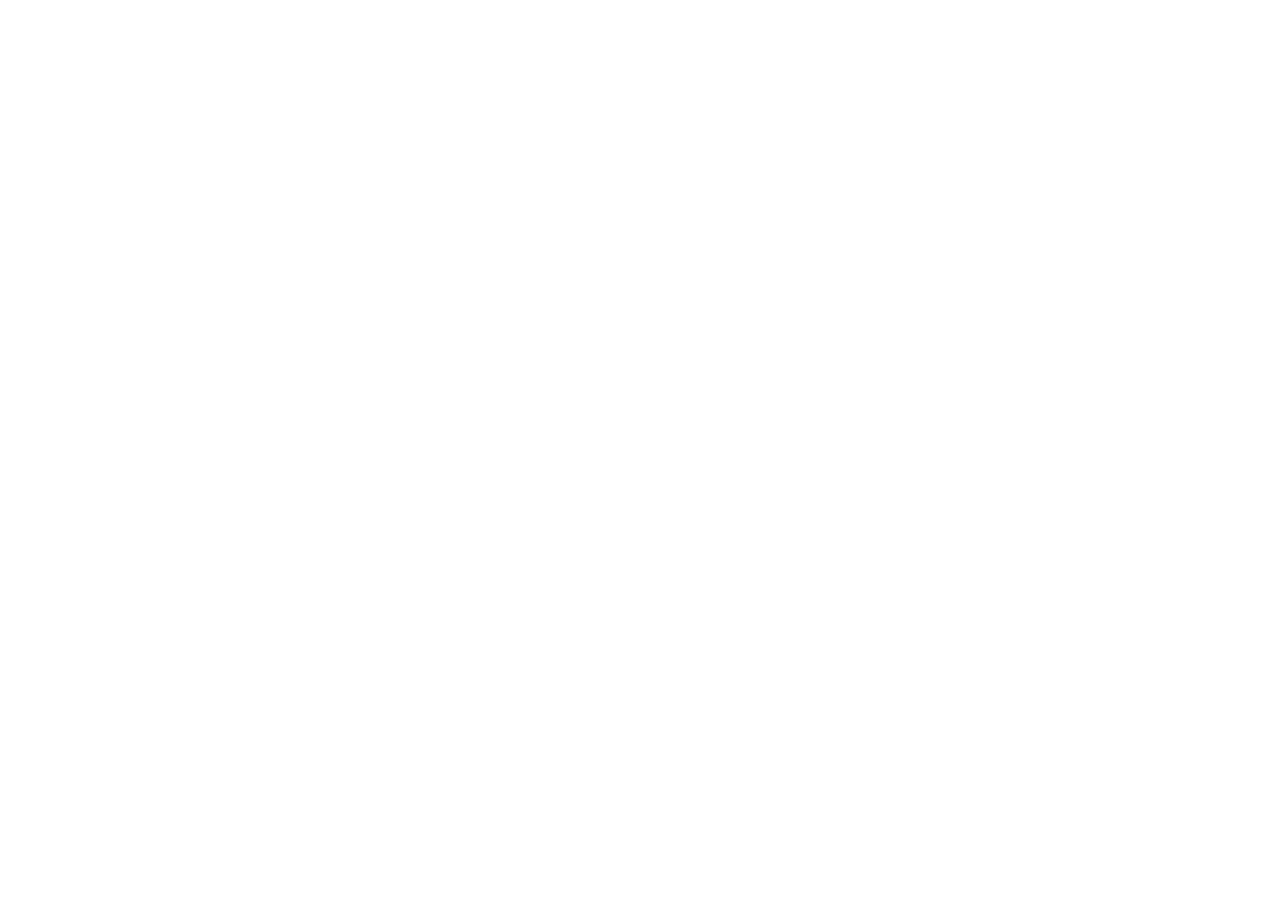
==== index.html @ 00fe9362 "Initial Commit" ====
<!DOCTYPE html>
<html>
  <head>
    <meta charset="UTF-8" />
    <meta http-equiv="X-UA-Compatible" content="IE=edge,chrome=1" />
    <meta name="viewport" content="width=device-width,initial-scale=1" />
    <title>Team Picker - March Madness</title>
    <meta name="author" content="Mike Commendatore" />
    <meta
      name="description"
      content="A tool for randomly making March Madness picks based on historical seed matchup odds"
    />
    <meta
      name="keywords"
      content="march,madness,random,pick,picks,odds,mcomm,mike,michael,commendatore"
    />
    <link
      rel="shortcut icon"
      href="favicon.ico"
      type="image/vnd.microsoft.icon"
    />
    <link rel="stylesheet" href="styles.css" type="text/css" />
  </head>
  <body>
    <script type="text/javascript" src="teams.js"></script>
    <script type="text/javascript" src="stats.js"></script>
  </body>
</html>
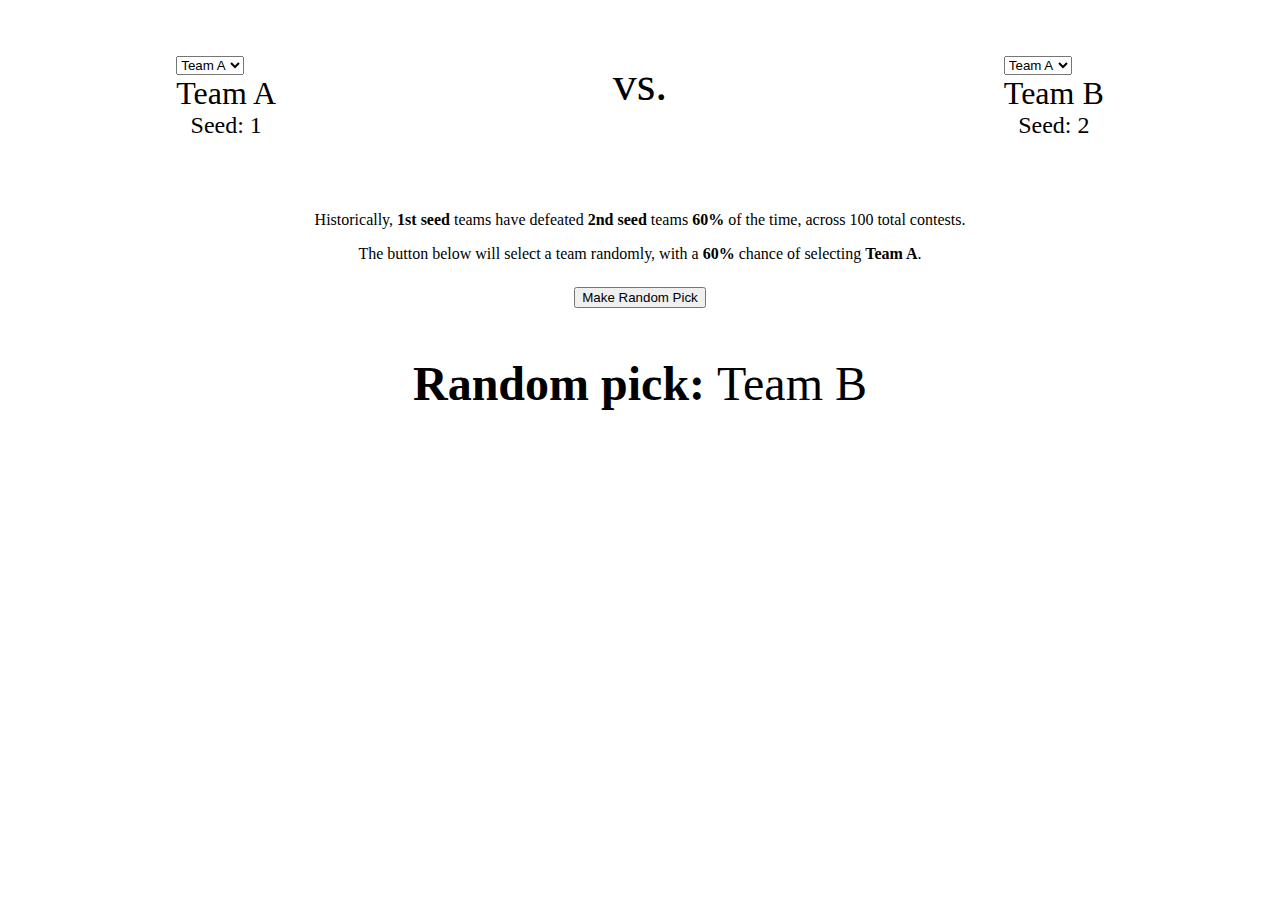
==== commit a475eb4f: "Cosmetic stuff" ====
--- a/index.html
+++ b/index.html
@@ -22,7 +22,48 @@
     <link rel="stylesheet" href="styles.css" type="text/css" />
   </head>
   <body>
+    <div class="flex-container">
+      <div class="team">
+        <div>
+          <select id="select-teamA"></select>
+        </div>
+        <div id="teamA-name" class="team__name">Team A</div>
+        <div id="teamA-seed" class="team__seed">Seed: 1</div>
+      </div>
+      <div class="versus">
+        vs.
+      </div>
+      <div class="team">
+        <div>
+          <select id="select-teamB"></select>
+        </div>
+        <div id="teamB-name" class="team__name">Team B</div>
+        <div id="teamB-seed" class="team__seed">Seed: 2</div>
+      </div>
+    </div>
+    <div class="container">
+      <p>
+        Historically, <strong class="high-seed-number">1st seed</strong> teams
+        have defeated <strong class="low-seed-number">2nd seed</strong> teams
+        <strong class="win-percentage">60%</strong> of the time, across
+        <span class="contest-count">100</span> total contests.
+      </p>
+      <p>
+        The button below will select a team randomly, with a
+        <strong class="win-percentage">60%</strong> chance of selecting
+        <strong class="high-seed-name">Team A</strong>.
+      </p>
+      <div class="button-container">
+        <button>Make Random Pick</button>
+      </div>
+      <div class="team picked-team">
+        <strong>Random pick: </strong><span id="random-pick">Team B</span>
+      </div>
+    </div>
     <script type="text/javascript" src="teams.js"></script>
     <script type="text/javascript" src="stats.js"></script>
+    <script type="text/javascript">
+      populateDropDowns();
+    </script>
   </body>
 </html>
--- a/styles.css
+++ b/styles.css
@@ -0,0 +1,36 @@
+.flex-container {
+  display: flex;
+}
+
+.container {
+  margin: 24px 12px;
+  text-align: center;
+}
+
+.button-container {
+  margin: 24px;
+}
+
+.team {
+  margin: 24px auto;
+  padding: 24px;
+}
+
+.versus {
+  margin: 24px auto;
+  padding: 24px;
+  font-size: 48px;
+}
+
+.team__name {
+  font-size: 32px;
+}
+
+.team__seed {
+  font-size: 24px;
+  text-align: center;
+}
+
+.picked-team {
+  font-size: 48px;
+}
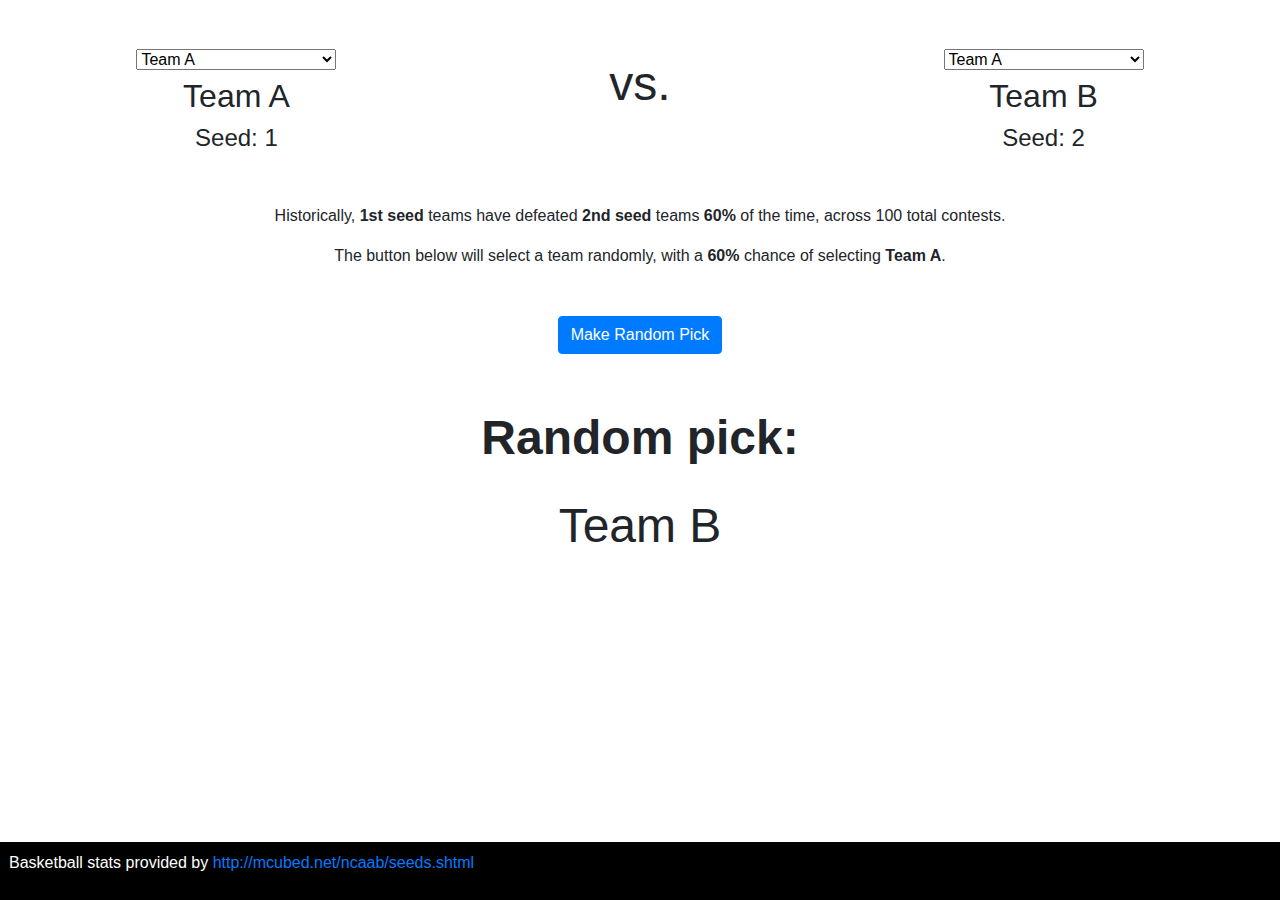
==== commit a4c80e47: "More updates" ====
--- a/index.html
+++ b/index.html
@@ -18,6 +18,22 @@
       rel="shortcut icon"
       href="favicon.ico"
       type="image/vnd.microsoft.icon"
+    />
+    <link
+      rel="stylesheet"
+      href="https://maxcdn.bootstrapcdn.com/bootstrap/4.0.0/css/bootstrap.min.css"
+      integrity="sha384-Gn5384xqQ1aoWXA+058RXPxPg6fy4IWvTNh0E263XmFcJlSAwiGgFAW/dAiS6JXm"
+      crossorigin="anonymous"
+    />
+    <script
+      src="https://maxcdn.bootstrapcdn.com/bootstrap/4.0.0/js/bootstrap.min.js"
+      integrity="sha384-JZR6Spejh4U02d8jOt6vLEHfe/JQGiRRSQQxSfFWpi1MquVdAyjUar5+76PVCmYl"
+      crossorigin="anonymous"
+    ></script>
+    <link
+      rel="stylesheet"
+      href="https://cdnjs.cloudflare.com/ajax/libs/animate.css/3.7.0/animate.min.css"
+      type="text/css"
     />
     <link rel="stylesheet" href="styles.css" type="text/css" />
   </head>
@@ -54,12 +70,22 @@
         <strong class="high-seed-name">Team A</strong>.
       </p>
       <div class="button-container">
-        <button>Make Random Pick</button>
+        <button class="btn btn-primary">Make Random Pick</button>
       </div>
       <div class="team picked-team">
-        <strong>Random pick: </strong><span id="random-pick">Team B</span>
+        <p><strong>Random pick: </strong></p>
+        <p id="random-pick" class="animated bounce">Team B</p>
       </div>
     </div>
+    <footer>
+      <p>
+        Basketball stats provided by
+        <a href="http://mcubed.net/ncaab/seeds.shtml" target="_blank"
+          >http://mcubed.net/ncaab/seeds.shtml</a
+        >
+      </p>
+    </footer>
+    <!-- JavaScript -->
     <script type="text/javascript" src="teams.js"></script>
     <script type="text/javascript" src="stats.js"></script>
     <script type="text/javascript">
--- a/styles.css
+++ b/styles.css
@@ -3,12 +3,11 @@
 }
 
 .container {
-  margin: 24px 12px;
   text-align: center;
 }
 
 .button-container {
-  margin: 24px;
+  margin: 48px 24px 24px;
 }
 
 .team {
@@ -24,6 +23,7 @@
 
 .team__name {
   font-size: 32px;
+  text-align: center;
 }
 
 .team__seed {
@@ -34,3 +34,16 @@
 .picked-team {
   font-size: 48px;
 }
+
+select {
+  width: 200px;
+}
+
+footer {
+  background-color: black;
+  color: white;
+  width: 100%;
+  position: fixed;
+  bottom: 0;
+  padding: 9px;
+}
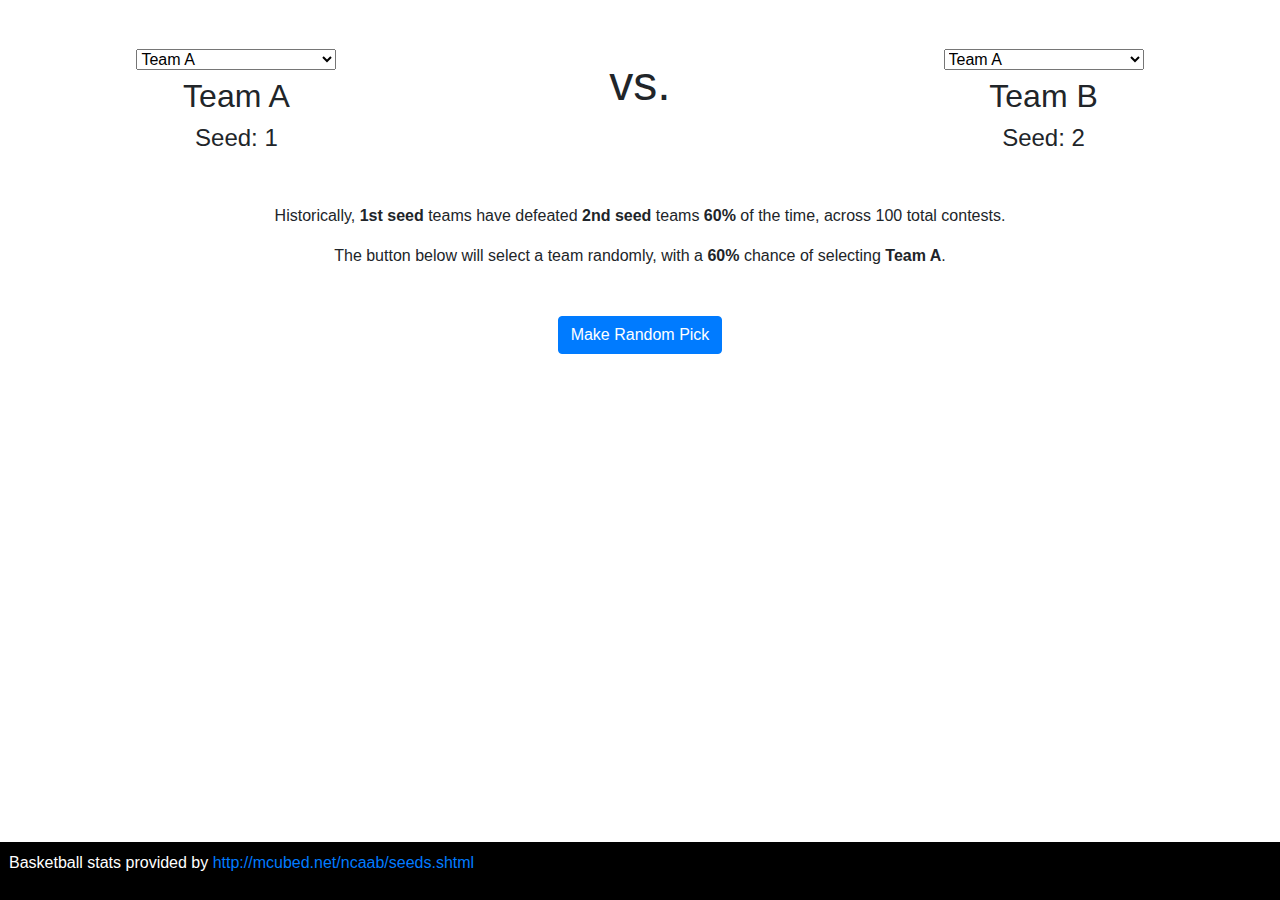
==== commit 233b893b: "More stuff" ====
--- a/index.html
+++ b/index.html
@@ -25,11 +25,6 @@
       integrity="sha384-Gn5384xqQ1aoWXA+058RXPxPg6fy4IWvTNh0E263XmFcJlSAwiGgFAW/dAiS6JXm"
       crossorigin="anonymous"
     />
-    <script
-      src="https://maxcdn.bootstrapcdn.com/bootstrap/4.0.0/js/bootstrap.min.js"
-      integrity="sha384-JZR6Spejh4U02d8jOt6vLEHfe/JQGiRRSQQxSfFWpi1MquVdAyjUar5+76PVCmYl"
-      crossorigin="anonymous"
-    ></script>
     <link
       rel="stylesheet"
       href="https://cdnjs.cloudflare.com/ajax/libs/animate.css/3.7.0/animate.min.css"
@@ -72,7 +67,7 @@
       <div class="button-container">
         <button class="btn btn-primary">Make Random Pick</button>
       </div>
-      <div class="team picked-team">
+      <div class="team picked-team" hidden>
         <p><strong>Random pick: </strong></p>
         <p id="random-pick" class="animated bounce">Team B</p>
       </div>
@@ -88,6 +83,7 @@
     <!-- JavaScript -->
     <script type="text/javascript" src="teams.js"></script>
     <script type="text/javascript" src="stats.js"></script>
+    <script type="text/javascript" src="main.js"></script>
     <script type="text/javascript">
       populateDropDowns();
     </script>
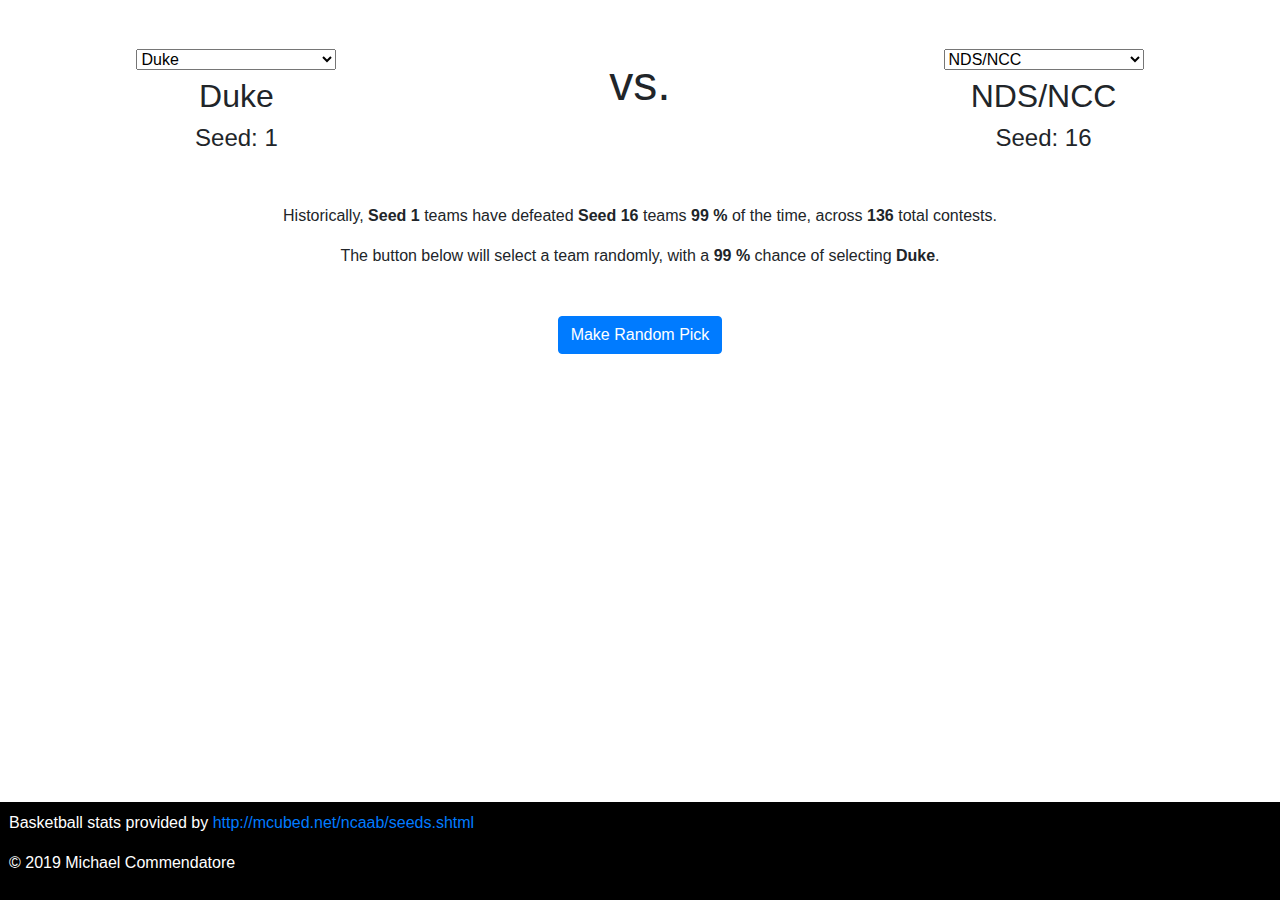
==== commit 186e679a: "Lots of stuff" ====
--- a/index.html
+++ b/index.html
@@ -36,40 +36,52 @@
     <div class="flex-container">
       <div class="team">
         <div>
-          <select id="select-teamA"></select>
+          <select id="select-teamA" onchange="handleSelections()"></select>
         </div>
-        <div id="teamA-name" class="team__name">Team A</div>
-        <div id="teamA-seed" class="team__seed">Seed: 1</div>
+        <div id="teamA-name" class="team__name"></div>
+        <div id="teamA-seed" class="team__seed"></div>
       </div>
       <div class="versus">
         vs.
       </div>
       <div class="team">
         <div>
-          <select id="select-teamB"></select>
+          <select id="select-teamB" onchange="handleSelections()"></select>
         </div>
-        <div id="teamB-name" class="team__name">Team B</div>
-        <div id="teamB-seed" class="team__seed">Seed: 2</div>
+        <div id="teamB-name" class="team__name"></div>
+        <div id="teamB-seed" class="team__seed"></div>
       </div>
     </div>
     <div class="container">
       <p>
-        Historically, <strong class="high-seed-number">1st seed</strong> teams
-        have defeated <strong class="low-seed-number">2nd seed</strong> teams
-        <strong class="win-percentage">60%</strong> of the time, across
-        <span class="contest-count">100</span> total contests.
+        Historically,
+        <strong class="high-seed-number inline-dynamic-value">1st seed</strong>
+        teams have defeated
+        <strong class="low-seed-number inline-dynamic-value">2nd seed</strong>
+        teams
+        <strong class="win-percentage inline-dynamic-value">60%</strong>
+        of the time, across
+        <strong class="contest-count inline-dynamic-value">100</strong>
+        total contests.
       </p>
       <p>
         The button below will select a team randomly, with a
-        <strong class="win-percentage">60%</strong> chance of selecting
-        <strong class="high-seed-name">Team A</strong>.
+        <strong class="win-percentage inline-dynamic-value">60%</strong>
+        chance of selecting
+        <strong class="high-seed-name inline-dynamic-value">Team A</strong>.
       </p>
       <div class="button-container">
-        <button class="btn btn-primary">Make Random Pick</button>
+        <button class="btn btn-primary" onclick="makeRandomPick()">
+          Make Random Pick
+        </button>
       </div>
-      <div class="team picked-team" hidden>
+      <div
+        class="team picked-team"
+        id="picked-team-container"
+        style="display: none"
+      >
         <p><strong>Random pick: </strong></p>
-        <p id="random-pick" class="animated bounce">Team B</p>
+        <p id="random-pick" class="animated tada">Team B</p>
       </div>
     </div>
     <footer>
@@ -79,6 +91,7 @@
           >http://mcubed.net/ncaab/seeds.shtml</a
         >
       </p>
+      <p>&copy; 2019 Michael Commendatore</p>
     </footer>
     <!-- JavaScript -->
     <script type="text/javascript" src="teams.js"></script>
@@ -86,6 +99,7 @@
     <script type="text/javascript" src="main.js"></script>
     <script type="text/javascript">
       populateDropDowns();
+      handleSelections();
     </script>
   </body>
 </html>
--- a/styles.css
+++ b/styles.css
@@ -47,3 +47,7 @@
   bottom: 0;
   padding: 9px;
 }
+
+.inline-dynamic-value {
+  display: inline-block;
+}
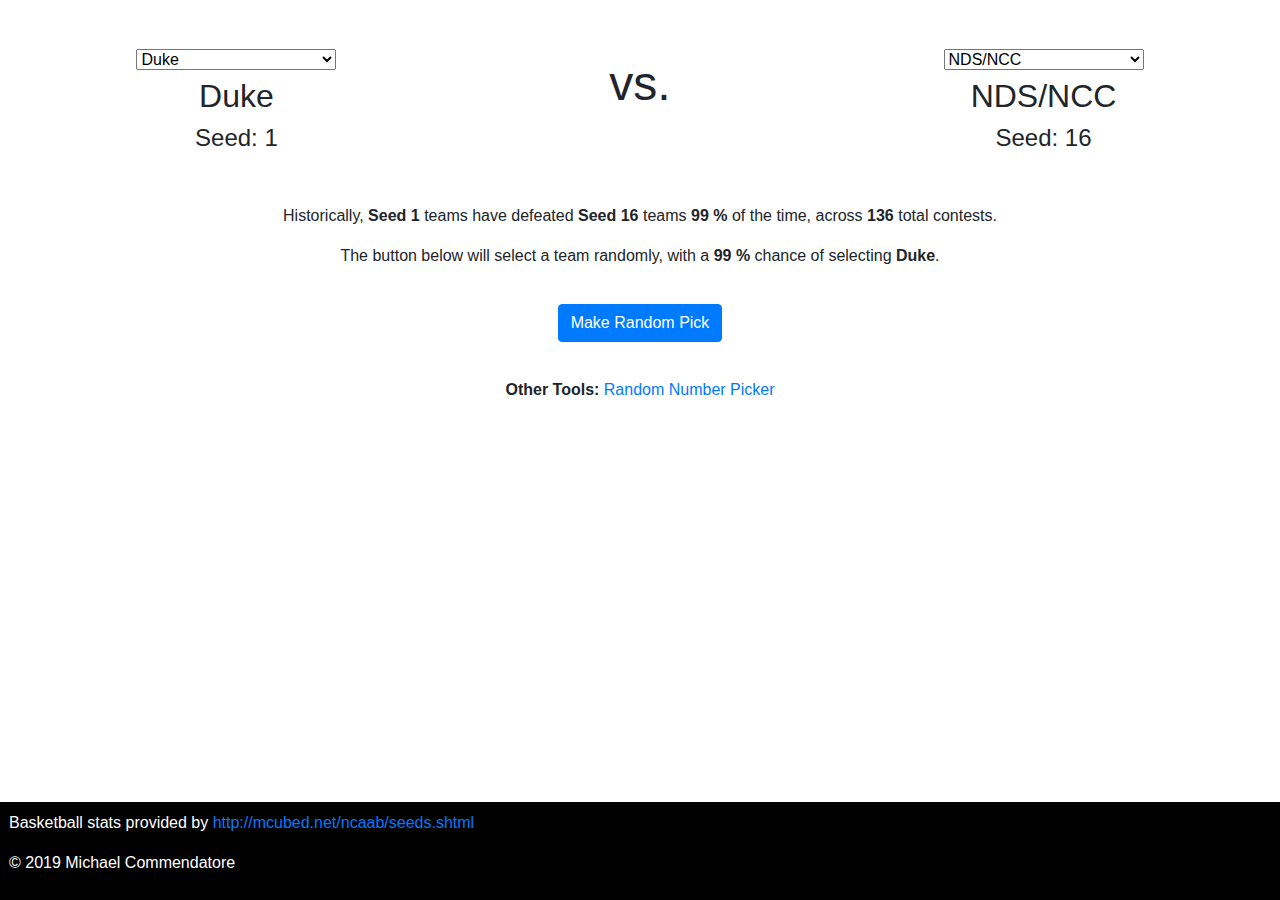
==== commit 9bd3f7f6: "Added simple random number picker page" ====
--- a/index.html
+++ b/index.html
@@ -81,8 +81,12 @@
         style="display: none"
       >
         <p><strong>Random pick: </strong></p>
-        <p id="random-pick" class="animated tada">Team B</p>
+        <p id="random-pick" class="animated tada"></p>
       </div>
+    </div>
+    <div class="container">
+      <strong>Other Tools:</strong>
+      <a href="random-number-picker.html">Random Number Picker</a>
     </div>
     <footer>
       <p>
--- a/styles.css
+++ b/styles.css
@@ -6,8 +6,9 @@
   text-align: center;
 }
 
-.button-container {
-  margin: 48px 24px 24px;
+.button-container,
+.input-container {
+  margin: 36px;
 }
 
 .team {
@@ -31,7 +32,8 @@
   text-align: center;
 }
 
-.picked-team {
+.picked-team,
+.picked-number {
   font-size: 48px;
 }
 
